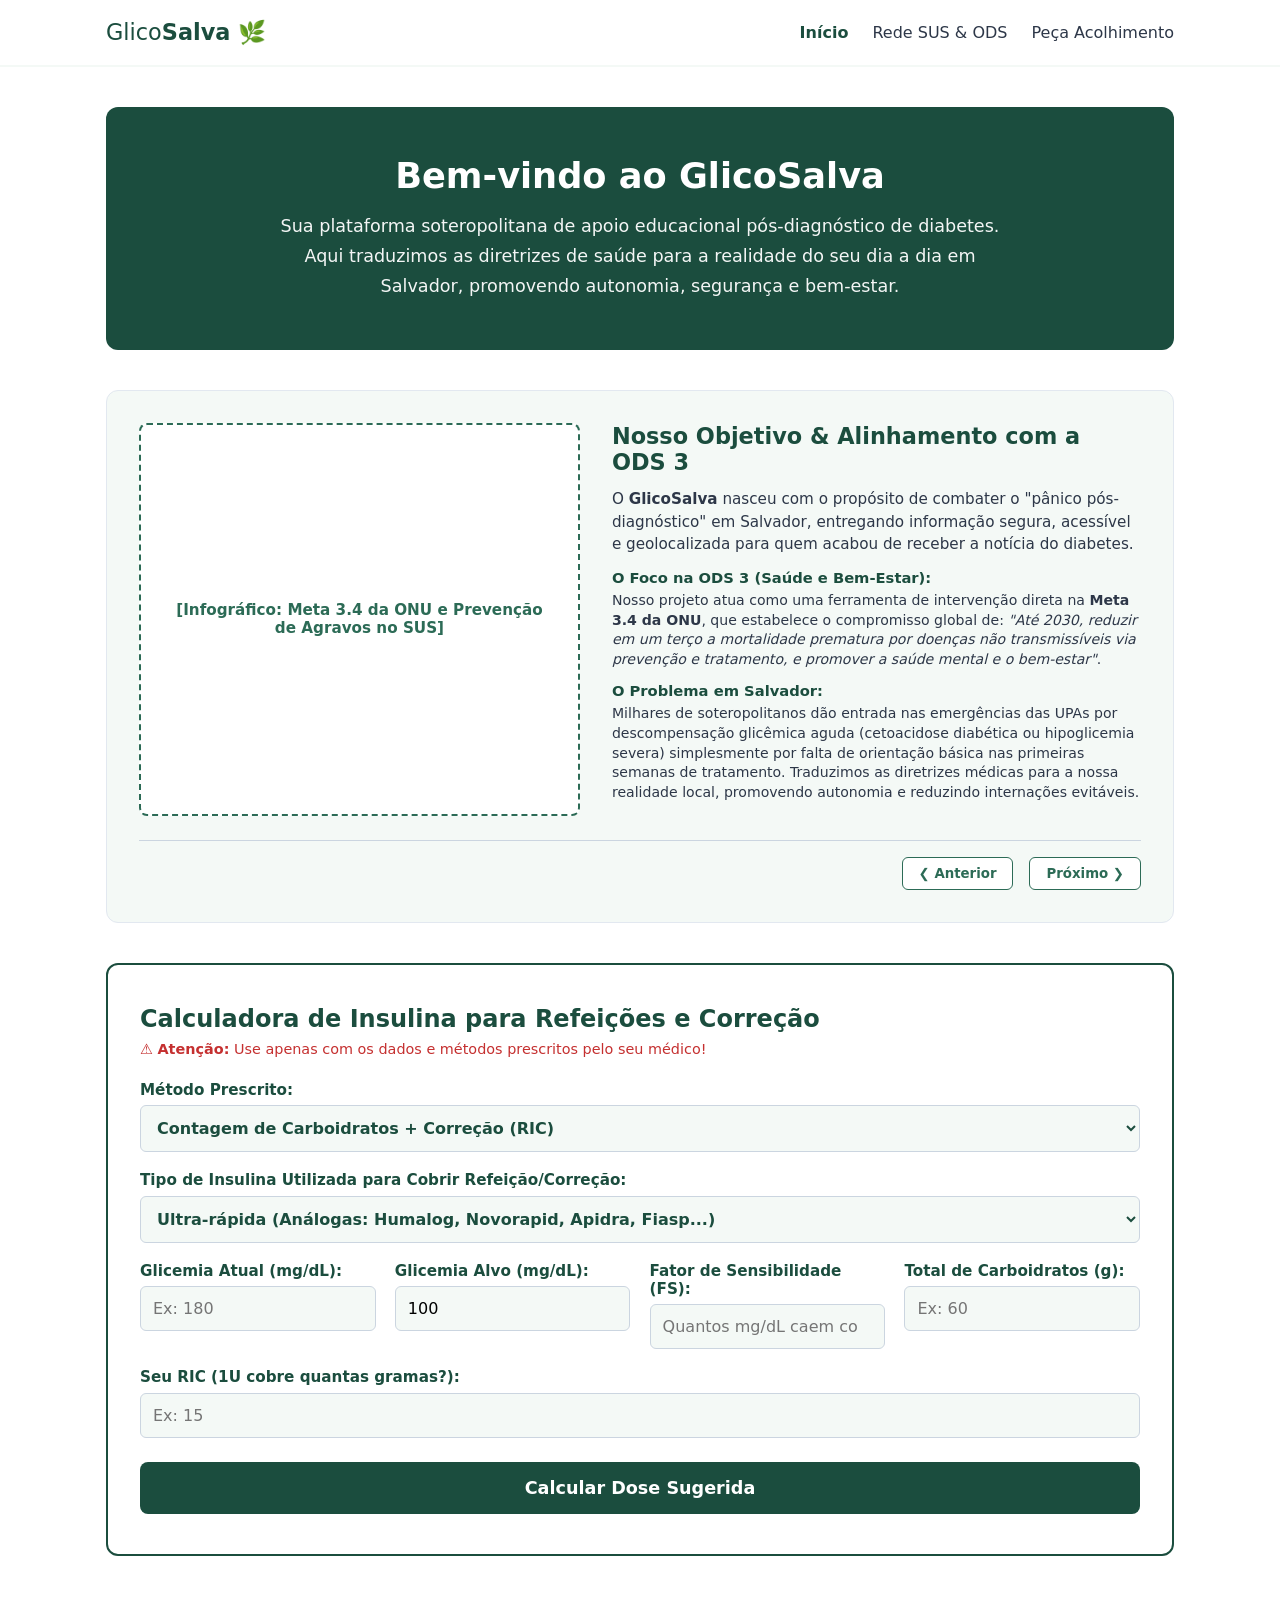
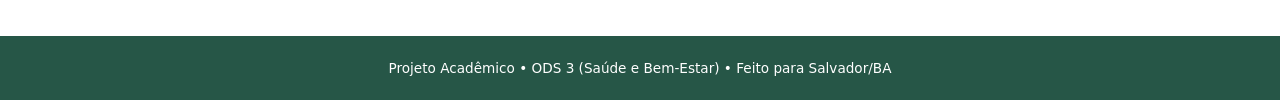
==== index.html @ fbf9284b "feat: reformula slides com fontes científicas, expande guia do SUS e corrige espaçamentos do CSS" ====
<!DOCTYPE html>
<html lang="pt-BR">
<head>
    <meta charset="UTF-8">
    <meta name="viewport" content="width=device-width, initial-scale=1.0">
    <title>GlicoSalva | Apoio ao Diabético em Salvador</title>
    <link rel="stylesheet" href="./css/style.css">
</head>
<body>
    <header>
        <nav class="navbar">
            <div class="logo">Glico<strong>Salva</strong> 🌿</div>
            <ul class="nav-links">
                <li><a href="index.html" class="active">Início</a></li>
                <li><a href="./pages/sobre.html">Rede SUS & ODS</a></li>
                <li><a href="./pages/contato.html">Peça Acolhimento</a></li>
            </ul>
        </nav>
    </header>

    <main>
        <!-- Introdução do Site -->
        <section class="intro-section">
            <h1>Bem-vindo ao GlicoSalva</h1>
            <p>Sua plataforma soteropolitana de apoio educacional pós-diagnóstico de diabetes. Aqui traduzimos as diretrizes de saúde para a realidade do seu dia a dia em Salvador, promovendo autonomia, segurança e bem-estar.</p>
        </section>

        <!-- Seção Carrossel de Informações com Textos Laterais -->
        <section class="info-carousel-container">
            <div class="carousel-wrapper">
                <!-- Controle de abas para simular o carrossel sem complicar o JS -->
                <div class="carousel-slides">
        <!-- Slide 1: Objetivo Geral & ODS 3 da ONU -->
                    <div class="slide active" id="slide-1">
                        <div class="slide-img-placeholder">[Infográfico: Meta 3.4 da ONU e Prevenção de Agravos no SUS]</div>
                        <div class="slide-text">
                            <h3>Nosso Objetivo & Alinhamento com a ODS 3</h3>
                            <p style="font-size: 0.95rem; line-height: 1.5; margin-bottom: 0.8rem;">
                                O <strong>GlicoSalva</strong> nasceu com o propósito de combater o "pânico pós-diagnóstico" em Salvador, entregando informação segura, acessível e geolocalizada para quem acabou de receber a notícia do diabetes.
                            </p>
                            
                            <h4 style="color: var(--verde-principal); font-size: 0.92rem; margin-bottom: 0.3rem;">O Foco na ODS 3 (Saúde e Bem-Estar):</h4>
                            <p style="font-size: 0.88rem; line-height: 1.4; margin-bottom: 0.8rem;">
                                Nosso projeto atua como uma ferramenta de intervenção direta na <strong>Meta 3.4 da ONU</strong>, que estabelece o compromisso global de: <em>"Até 2030, reduzir em um terço a mortalidade prematura por doenças não transmissíveis via prevenção e tratamento, e promover a saúde mental e o bem-estar"</em>.
                            </p>

                            <h4 style="color: var(--verde-principal); font-size: 0.92rem; margin-bottom: 0.3rem;">O Problema em Salvador:</h4>
                            <p style="font-size: 0.88rem; line-height: 1.4; margin-bottom: 0.8rem;">
                                Milhares de soteropolitanos dão entrada nas emergências das UPAs por descompensação glicêmica aguda (cetoacidose diabética ou hipoglicemia severa) simplesmente por falta de orientação básica nas primeiras semanas de tratamento. Traduzimos as diretrizes médicas para a nossa realidade local, promovendo autonomia e reduzindo internações evitáveis.
                            </p>
                        </div>
                    </div>
        <!-- Slide 2: Guia Utilitário de Alimentação -->
                    <div class="slide" id="slide-2">
                        <div class="slide-img-placeholder">[Infográfico: Divisão Prática do Prato e Leitura de Rótulos]</div>
                        <div class="slide-text">
                            <!-- AVISO MÉDICO NO TOPO -->
                            <div style="background: #fff5f5; border-left: 4px solid #c53030; padding: 0.75rem; border-radius: 6px; margin-bottom: 1rem;">
                                <p style="font-size: 0.85rem; color: #9b2c2c; margin: 0; line-height: 1.4;">
                                    🛑 <strong>Aviso Médico Obrigatório:</strong> Este guia tem caráter exclusivamente educativo. A conduta dietética deve ser prescrita e supervisionada de forma individualizada por um <strong>Nutricionista Clínico</strong> e um <strong>Endocrinologista</strong>.
                                </p>
                            </div>

                            <h3>Guia Prático de Alimentação Pós-Diagnóstico</h3>
                            <p style="font-size: 0.95rem; line-height: 1.5; margin-bottom: 0.8rem;">
                                O controle glicêmico exige atenção em duas frentes diárias: o corte de açúcares líquidos/industrializados e o equilíbrio das porções nas refeições tradicionais.
                            </p>
                            
                            <h4 style="color: var(--verde-principal); font-size: 0.95rem; margin-bottom: 0.4rem;">1. Industrializados e Açúcares Rápidos (Ação Imediata):</h4>
                            <ul style="margin-left: 1.2rem; font-size: 0.88rem; line-height: 1.5; margin-bottom: 0.8rem;">
                                <li><strong>Açúcar Líquido (Corte Prioritário):</strong> Refrigerantes tradicionais, sucos de caixinha, chás adoçados e caldo de cana possuem absorção quase instantânea, causando picos severos de hiperglicemia. Substitua por água, chás sem açúcar ou versões Zero/Diet adequadas.</li>
                                <li><strong>Atenção aos Rótulos:</strong> Ultraprocessados (biscoitos, pães de forma, molhos prontos) escondem açúcares sob nomes técnicos como <em>maltodextrina</em>, <em>xarope de milho/glicose</em>, <em>dextrose</em> e <em>açúcar invertido</em>.</li>
                            </ul>

                            <h4 style="color: var(--verde-principal); font-size: 0.95rem; margin-bottom: 0.4rem;">2. Culinária do Dia a Dia e Regional (Como Manejar):</h4>
                            <ul style="margin-left: 1.2rem; font-size: 0.88rem; line-height: 1.5; margin-bottom: 0.8rem;">
                                <li><strong>A Regra dos "Carboidratos Vestidos":</strong> Alimentos como cuscuz, tapioca, beiju, aipim e arroz branco têm alto índice glicêmico se consumidos puros. Nunca os consuma isoladamente ("despidos"); combine-os sempre com fibras e proteínas (ex: ovos, queijo branco, frango desfiado, saladas cruas).</li>
                                <li><strong>Estrutura do Prato Principal:</strong> Monte o almoço e jantar dividindo o prato em <strong>50% de vegetais não amiláceos</strong> (folhas, tomate, chuchu, abobrinha), <strong>25% de proteína</strong> (carnes magras, peixe, ovos) e <strong>25% de carboidrato complexo</strong>.</li>
                            </ul>

                            <p style="font-size: 0.82rem; line-height: 1.4; background: var(--branco); padding: 0.6rem; border-radius: 6px; border: 1px solid var(--cinza-borda);">
                                📚 <strong>Fontes Científicas de Referência:</strong> <em>Directrizes da Sociedade Brasileira de Diabetes (SBD)</em> para Manejo Nutricional e <em>Manual de Contagem de Carboidratos para Pessoas com Diabetes</em> (Ministério da Saúde).
                            </p>
                        </div>
                    </div>
                    </div>
<!-- Slide 3: Curiosidades Científicas e Fatos Essenciais -->
                    <div class="slide" id="slide-3">
                        <div class="slide-img-placeholder">[Infográfico: Locais de Rodízio de Insulina e Curvas de Ação]</div>
                        <div class="slide-text">
                            <!-- AVISO NO TOPO -->
                            <div style="background: #fff5f5; border-left: 4px solid #c53030; padding: 0.75rem; border-radius: 6px; margin-bottom: 1rem;">
                                <p style="font-size: 0.85rem; color: #9b2c2c; margin: 0; line-height: 1.4;">
                                    🛑 <strong>Aviso Educacional:</strong> Estas informações seguem diretrizes científicas oficiais para esclarecer dúvidas comuns. Consulte sempre sua equipe médica para orientações personalizadas sobre o seu tipo específico de diabetes.
                                </p>
                            </div>

                            <h3>Fatos Essenciais Que Todo Recém-Diagnosticado Precisa Saber</h3>
                            <p style="font-size: 0.95rem; line-height: 1.5; margin-bottom: 0.8rem;">
                                Conhecer a ciência por trás do tratamento evita erros no dia a dia e dá autonomia para lidar com imprevistos com segurança.
                            </p>
                            
                            <h4 style="color: var(--verde-principal); font-size: 0.92rem; margin-bottom: 0.3rem;">1. O Tempo da Insulina Faz Toda a Diferença:</h4>
                            <p style="font-size: 0.85rem; line-height: 1.4; margin-bottom: 0.6rem;">
                                Aplicar a insulina no tempo errado em relação ao prato de comida anula seu efeito principal:
                            </p>
                            <ul style="margin-left: 1.2rem; font-size: 0.85rem; line-height: 1.4; margin-bottom: 0.8rem;">
                                <li><strong>Insulinas Ultra-rápidas (Análogas):</strong> Começam a agir entre 5 e 15 minutos. Devem ser aplicadas imediatamente antes da primeira garfada para coincidir com o pico de digestão dos carboidratos.</li>
                                <li><strong>Insulinas Rápidas (Regular):</strong> Levam de 30 a 45 minutos para iniciar a ação. Se aplicadas na hora exata de comer, a glicose subirá primeiro e a insulina só fará efeito muito depois, podendo causar hipoglicemia horas mais tarde.</li>
                            </ul>

                            <h4 style="color: var(--verde-principal); font-size: 0.92rem; margin-bottom: 0.3rem;">2. Conservação da Insulina (O Calor de Salvador):</h4>
                            <ul style="margin-left: 1.2rem; font-size: 0.85rem; line-height: 1.4; margin-bottom: 0.8rem;">
                                <li><strong>Canetas/Frascos Fechados (Estoque):</strong> Devem ficar sempre na geladeira (entre 2°C e 8°C), preferencialmente nas prateleiras do meio ou inferior da porta para dentro. <em>Nunca guarde no congelador ou na porta da geladeira</em> (a variação de temperatura e o congelamento destroem a molécula).</li>
                                <li><strong>Em Uso Diário:</strong> O frasco ou caneta que você está usando pode ficar fora da geladeira, em temperatura ambiente (até 30°C), por até 28 a 30 dias, protegido da luz solar direta. Em dias muito quentes na capital baiana, o uso de bolsas térmicas simples ou manter na geladeira e retirar minutos antes é recomendado para evitar desconforto térmico na aplicação.</li>
                            </ul>

                            <h4 style="color: var(--verde-principal); font-size: 0.92rem; margin-bottom: 0.3rem;">3. Rodízio de Aplicação e a "Lipodistrofia":</h4>
                            <p style="font-size: 0.85rem; line-height: 1.4; margin-bottom: 0.8rem;">
                                Aplicar insulina sempre no mesmo pedaço da barriga ou coxa cria caroços de gordura debaixo da pele (lipodistrofia). Quando você aplica em cima desses caroços, a insulina fica presa e é absorvida de forma imprevisível. Revezar abdômen, coxas, braços e glúteos garante uma absorção estável.
                            </p>

                            <h4 style="color: var(--verde-principal); font-size: 0.92rem; margin-bottom: 0.3rem;">4. A Famosa "Lua de Mel" do Diabetes:</h4>
                            <p style="font-size: 0.85rem; line-height: 1.4; margin-bottom: 0.8rem;">
                                Semanas ou meses após o início do tratamento com insulina no Diabetes Tipo 1, o pâncreas pode "descansar" e voltar a produzir pequenas quantidades de insulina temporariamente. As doses necessárias caem drasticamente. <em>Isso não significa a cura da doença</em>; é uma fase de remissão temporária que exige acompanhamento médico estrito para evitar hipoglicemias graves pela sobra de medicação.
                            </p>

                            <p style="font-size: 0.82rem; line-height: 1.4; background: var(--branco); padding: 0.6rem; border-radius: 6px; border: 1px solid var(--cinza-borda);">
                                📚 <strong>Fontes Científicas de Referência:</strong> <em>Diretrizes da Sociedade Brasileira de Diabetes (SBD) - Posicionamento Oficial sobre Conservação e Aplicação de Insulina</em>; e <em>Cadernos de Atenção Básica nº 36 (Estratégias para o Cuidado da Pessoa com Doença Crônica: Diabetes Mellitus)</em> do Ministério da Saúde.
                            </p>
                        </div>
                    </div>
                </div>
                <div class="carousel-actions">
                    <button id="btn-prev" class="btn-carousel">❮ Anterior</button>
                    <button id="btn-next" class="btn-carousel">Próximo ❯</button>
                </div>
            </div>
        </section>

<!-- Calculadora de Bolus Adaptativa -->
        <section class="calculator-section">
            <h2>Calculadora de Insulina para Refeições e Correção</h2>
            <p class="warning-text">⚠️ <strong>Atenção:</strong> Use apenas com os dados e métodos prescritos pelo seu médico!</p>
            
            <div class="calc-grid">
                <!-- Seleção do Método -->
                <div class="input-group full-width">
                    <label for="metodo-calculo">Método Prescrito:</label>
                    <select id="metodo-calculo" style="padding: 0.75rem; border-radius: 6px; border: 1px solid var(--cinza-borda); background: var(--verde-claro); font-size: 1rem; width: 100%; font-weight: bold; color: var(--verde-principal);">
                        <option value="completo">Contagem de Carboidratos + Correção (RIC)</option>
                        <option value="correcao">Apenas Correção de Glicemia Alta</option>
                    </select>
                </div>

                <!-- NOVO CAMPO: Seleção do Tipo de Insulina -->
                <div class="input-group full-width">
                    <label for="tipo-insulina">Tipo de Insulina Utilizada para Cobrir Refeição/Correção:</label>
                    <select id="tipo-insulina" style="padding: 0.75rem; border-radius: 6px; border: 1px solid var(--cinza-borda); background: var(--verde-claro); font-size: 1rem; width: 100%; font-weight: bold; color: var(--verde-principal);">
                        <option value="ultra">Ultra-rápida (Análogas: Humalog, Novorapid, Apidra, Fiasp...)</option>
                        <option value="rapida">Rápida (Regular: Humulin R, Novolin R...)</option>
                    </select>
                </div>

                <div class="input-group">
                    <label for="glicemia-atual">Glicemia Atual (mg/dL):</label>
                    <input type="number" id="glicemia-atual" placeholder="Ex: 180">
                </div>
                <div class="input-group">
                    <label for="glicemia-alvo">Glicemia Alvo (mg/dL):</label>
                    <input type="number" id="glicemia-alvo" value="100">
                </div>
                <div class="input-group">
                    <label for="fator-sensibilidade">Fator de Sensibilidade (FS):</label>
                    <input type="number" id="fator-sensibilidade" placeholder="Quantos mg/dL caem com 1U">
                </div>
                
                <div class="input-group bloco-ric">
                    <label for="total-carbo">Total de Carboidratos (g):</label>
                    <input type="number" id="total-carbo" placeholder="Ex: 60">
                </div>
                <div class="input-group full-width bloco-ric">
                    <label for="relacao-ch">Seu RIC (1U cobre quantas gramas?):</label>
                    <input type="number" id="relacao-ch" placeholder="Ex: 15">
                </div>
            </div>

            <button id="btn-calcular" class="btn-primary">Calcular Dose Sugerida</button>

            <div id="resultado-calculo" class="result-box hidden">
                <h3>Resultado Sugerido:</h3>
                <div class="result-badges">
                    <span class="badge">Dose de Correção: <strong id="dose-correcao">0</strong> U</span>
                    <span class="badge bloco-ric">Dose do Carboidrato (RIC): <strong id="dose-carbo">0</strong> U</span>
                </div>
                <div class="total-badge">
                    Total a Aplicar: <strong id="dose-total">0</strong> Unidades de Insulina <span id="txt-insulina-badge"></span>
                </div>
                <!-- O alerta abaixo vai mudar dinamicamente via JS -->
                <p id="alerta-tempo-aplicacao" style="margin-top: 10px; font-weight: bold; color: #c53030; text-align: center; font-size: 0.9rem;"></p>
                <p class="disclaimer" style="margin-top: 5px;">*Arredonde a dose final conforme a orientação de aplicação da sua médica.</p>
            </div>
        </section>
    </main>

    <footer>
        <p>Projeto Acadêmico • ODS 3 (Saúde e Bem-Estar) • Feito para Salvador/BA</p>
    </footer>

    <script src="./scripts/main.js"></script>
</body>
</html>
---- css/style.css ----
:root {
    --verde-principal: #1b4d3e; /* Verde escuro institucional predominante */
    --verde-destaque: #2c6b56;  /* Verde médio para contraste e hover */
    --verde-claro: #f4f9f6;     /* Fundo suave para contraste com o texto escuro */
    --branco: #ffffff;
    --cinza-texto: #2d3748;
    --cinza-borda: #cbd5e0;
}

* {
    margin: 0; padding: 0; box-sizing: border-box;
    font-family: system-ui, -apple-system, sans-serif;
}

body {
    background-color: var(--branco); color: var(--cinza-texto);
    display: flex; flex-direction: column; min-height: 100vh;
}

/* Navbar */
header { background: var(--branco); border-bottom: 2px solid var(--verde-claro); }
.navbar { max-width: 1100px; margin: 0 auto; padding: 1.2rem 1rem; display: flex; justify-content: space-between; align-items: center; }
.logo { font-size: 1.4rem; color: var(--verde-principal); }
.nav-links { list-style: none; display: flex; gap: 1.5rem; }
.nav-links a { text-decoration: none; color: var(--cinza-texto); font-weight: 500; transition: color 0.2s; }
.nav-links a.active, .nav-links a:hover { color: var(--verde-principal); font-weight: 700; }

/* Main Container */
main { flex: 1; max-width: 1100px; width: 100%; margin: 0 auto; padding: 2.5rem 1rem; }

/* Introdução */
.intro-section { background: var(--verde-principal); color: var(--branco); padding: 3rem 2rem; border-radius: 12px; text-align: center; margin-bottom: 2.5rem; }
.intro-section h1, .intro-section h2 { font-size: 2.2rem; margin-bottom: 1rem; }
.intro-section p { max-width: 750px; margin: 0 auto; line-height: 1.7; font-size: 1.1rem; opacity: 0.95; }

/* Estrutura do Carrossel (Corrigida sem espaços em branco excessivos) */
.info-carousel-container { background: var(--verde-claro); padding: 2rem; border-radius: 12px; margin-bottom: 2.5rem; border: 1px solid #e2e8f0; }
.carousel-wrapper { position: relative; }
.carousel-slides { position: relative; width: 100%; }
.slide { display: none; grid-template-columns: 1fr 1.2fr; gap: 2rem; align-items: start; }
.slide.active { display: grid; }
.slide-img-placeholder { background: var(--branco); border: 2px dashed var(--verde-destaque); color: var(--verde-destaque); width: 100%; min-height: 240px; height: 100%; border-radius: 8px; display: flex; align-items: center; justify-content: center; font-weight: bold; text-align: center; padding: 1.5rem; font-size: 0.95rem; }
.slide-text h3 { color: var(--verde-principal); margin-bottom: 0.8rem; font-size: 1.4rem; }
.slide-text p { line-height: 1.6; color: var(--cinza-texto); }
.carousel-actions { display: flex; justify-content: flex-end; gap: 1rem; margin-top: 1.5rem; border-top: 1px solid var(--cinza-borda); padding-top: 1rem; }
.btn-carousel { background: var(--branco); border: 1px solid var(--verde-destaque); color: var(--verde-destaque); padding: 0.5rem 1rem; border-radius: 6px; cursor: pointer; font-weight: 600; transition: all 0.2s; }
.btn-carousel:hover { background: var(--verde-destaque); color: var(--branco); }

/* Calculadora Reestilizada */
.calculator-section { background: var(--branco); border: 2px solid var(--verde-principal); padding: 2.5rem 2rem; border-radius: 12px; margin-bottom: 2.5rem; }
.calculator-section h2 { color: var(--verde-principal); margin-bottom: 0.5rem; }
.warning-text { color: #c53030; font-size: 0.9rem; margin-bottom: 1.5rem; }
.calc-grid { display: grid; grid-template-columns: repeat(auto-fit, minmax(220px, 1fr)); gap: 1.2rem; margin-bottom: 1.5rem; }
.input-group { display: flex; flex-direction: column; gap: 0.4rem; }
.input-group.full-width { grid-column: 1 / -1; }
.input-group label { font-size: 0.95rem; font-weight: 600; color: var(--verde-principal); }
.input-group input, .input-group textarea { padding: 0.75rem; border: 1px solid var(--cinza-borda); border-radius: 6px; font-size: 1rem; background: var(--verde-claro); }
.input-group input:focus { border-color: var(--verde-principal); outline: none; background: var(--branco); }

/* Botão Primário */
.btn-primary { background: var(--verde-principal); color: var(--branco); border: none; padding: 1rem 2rem; font-size: 1.1rem; font-weight: bold; border-radius: 8px; cursor: pointer; width: 100%; transition: background 0.2s; }
.btn-primary:hover { background: var(--verde-destaque); }

/* Caixa de Resultados */
.result-box { margin-top: 1.5rem; background: var(--verde-claro); border-left: 6px solid var(--verde-principal); padding: 1.5rem; border-radius: 8px; }
.result-box h3 { color: var(--verde-principal); margin-bottom: 1rem; }
.result-badges { display: flex; gap: 1rem; flex-wrap: wrap; margin-bottom: 1rem; }
.badge { background: var(--branco); border: 1px solid var(--cinza-borda); padding: 0.6rem 1rem; border-radius: 6px; font-size: 0.95rem; }
.total-badge { background: var(--verde-principal); color: var(--branco); padding: 1rem; border-radius: 6px; font-size: 1.2rem; text-align: center; margin-bottom: 0.5rem; }
.disclaimer { font-size: 0.8rem; color: #718096; text-align: center; }

/* Cards Grid Alternativo para as outras páginas */
.cards-grid { display: grid; grid-template-columns: repeat(auto-fit, minmax(280px, 1fr)); gap: 1.5rem; margin-top: 2rem; }
.card { background: var(--verde-claro); padding: 1.5rem; border-radius: 8px; border-top: 4px solid var(--verde-principal); }
.card h3 { color: var(--verde-principal); margin-bottom: 0.5rem; }

.hidden { display: none; }
.custom-form { margin-top: 1rem; }

footer { background: var(--verde-principal); color: var(--branco); text-align: center; padding: 1.5rem; font-size: 0.85rem; margin-top: auto; opacity: 0.95; }

/* Responsividade Mobile */
@media(max-width: 768px) {
    .navbar { flex-direction: column; gap: 1rem; }
    .slide { grid-template-columns: 1fr; gap: 1rem; }
    .slide-img-placeholder { height: 120px; }
    .intro-section h1 { font-size: 1.8rem; }
}
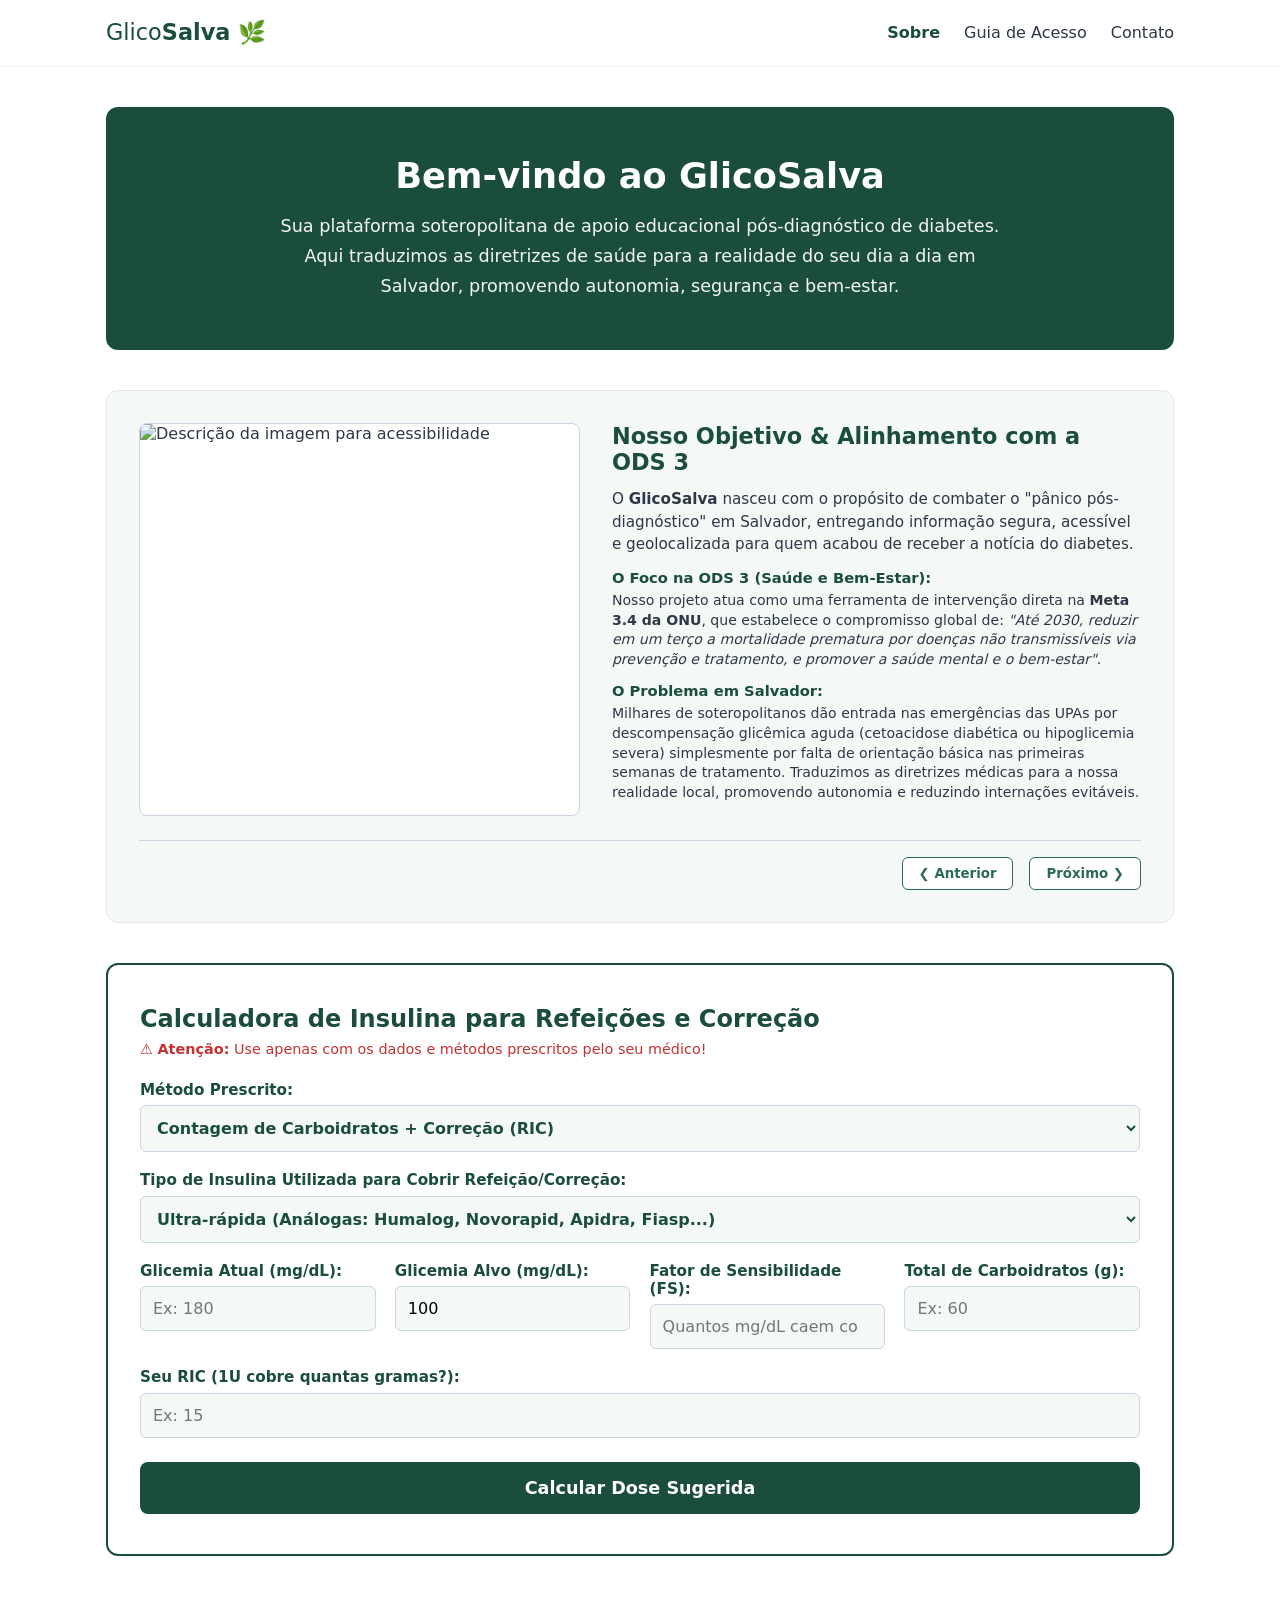
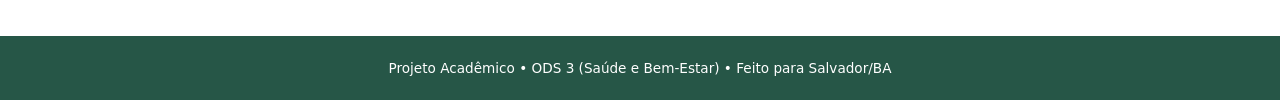
==== commit 8fdded15: "fix: ajusta layout de imagens responsivas e formatação do formulário de contato" ====
--- a/index.html
+++ b/index.html
@@ -11,9 +11,9 @@
         <nav class="navbar">
             <div class="logo">Glico<strong>Salva</strong> 🌿</div>
             <ul class="nav-links">
-                <li><a href="index.html" class="active">Início</a></li>
-                <li><a href="./pages/sobre.html">Rede SUS & ODS</a></li>
-                <li><a href="./pages/contato.html">Peça Acolhimento</a></li>
+                <li><a href="index.html" class="active">Sobre</a></li>
+                <li><a href="./pages/sobre.html">Guia de Acesso</a></li>
+                <li><a href="./pages/contato.html">Contato</a></li>
             </ul>
         </nav>
     </header>
@@ -32,7 +32,9 @@
                 <div class="carousel-slides">
         <!-- Slide 1: Objetivo Geral & ODS 3 da ONU -->
                     <div class="slide active" id="slide-1">
-                        <div class="slide-img-placeholder">[Infográfico: Meta 3.4 da ONU e Prevenção de Agravos no SUS]</div>
+                        <div class="slide-media">
+                            <img src="./img/ods3.png" alt="Descrição da imagem para acessibilidade">
+                        </div>
                         <div class="slide-text">
                             <h3>Nosso Objetivo & Alinhamento com a ODS 3</h3>
                             <p style="font-size: 0.95rem; line-height: 1.5; margin-bottom: 0.8rem;">
@@ -52,7 +54,9 @@
                     </div>
         <!-- Slide 2: Guia Utilitário de Alimentação -->
                     <div class="slide" id="slide-2">
-                        <div class="slide-img-placeholder">[Infográfico: Divisão Prática do Prato e Leitura de Rótulos]</div>
+                        <div class="slide-media">
+                            <img src="./img/alimentacao.jpg" alt="Descrição da imagem para acessibilidade">
+                        </div>
                         <div class="slide-text">
                             <!-- AVISO MÉDICO NO TOPO -->
                             <div style="background: #fff5f5; border-left: 4px solid #c53030; padding: 0.75rem; border-radius: 6px; margin-bottom: 1rem;">
@@ -84,9 +88,11 @@
                         </div>
                     </div>
                     </div>
-<!-- Slide 3: Curiosidades Científicas e Fatos Essenciais -->
+        <!-- Slide 3: Curiosidades Científicas e Fatos Essenciais -->
                     <div class="slide" id="slide-3">
-                        <div class="slide-img-placeholder">[Infográfico: Locais de Rodízio de Insulina e Curvas de Ação]</div>
+                        <div class="slide-media">
+                            <img src="./img/insulina.png" alt="Descrição da imagem para acessibilidade">
+                        </div>
                         <div class="slide-text">
                             <!-- AVISO NO TOPO -->
                             <div style="background: #fff5f5; border-left: 4px solid #c53030; padding: 0.75rem; border-radius: 6px; margin-bottom: 1rem;">
--- a/css/style.css
+++ b/css/style.css
@@ -39,7 +39,28 @@
 .carousel-slides { position: relative; width: 100%; }
 .slide { display: none; grid-template-columns: 1fr 1.2fr; gap: 2rem; align-items: start; }
 .slide.active { display: grid; }
-.slide-img-placeholder { background: var(--branco); border: 2px dashed var(--verde-destaque); color: var(--verde-destaque); width: 100%; min-height: 240px; height: 100%; border-radius: 8px; display: flex; align-items: center; justify-content: center; font-weight: bold; text-align: center; padding: 1.5rem; font-size: 0.95rem; }
+/* Container da Imagem no Slide */
+.slide-media {
+    width: 100%;
+    height: 100%;
+    min-height: 280px;
+    max-height: 420px; /* Evita que a imagem cresça infinitamente se o texto for longo */
+    border-radius: 8px;
+    overflow: hidden; /* Corta as pontas da imagem para respeitar as bordas arredondadas */
+    display: flex;
+    align-items: center;
+    justify-content: center;
+    background: var(--branco);
+    border: 1px solid var(--cinza-borda);
+}
+
+/* Comportamento da Tag <img> real dentro do container */
+.slide-media img {
+    width: 100%;
+    height: 100%;
+    object-fit: contain;
+    object-position: center; /* Centraliza o foco da imagem */
+}
 .slide-text h3 { color: var(--verde-principal); margin-bottom: 0.8rem; font-size: 1.4rem; }
 .slide-text p { line-height: 1.6; color: var(--cinza-texto); }
 .carousel-actions { display: flex; justify-content: flex-end; gap: 1rem; margin-top: 1.5rem; border-top: 1px solid var(--cinza-borda); padding-top: 1rem; }
@@ -79,10 +100,111 @@
 
 footer { background: var(--verde-principal); color: var(--branco); text-align: center; padding: 1.5rem; font-size: 0.85rem; margin-top: auto; opacity: 0.95; }
 
+/* ==========================================
+   ESTILIZAÇÃO DA PÁGINA DE CONTATO (COMPLETO)
+========================================== */
+
+/* 1. Cartão externo principal */
+.contact-section {
+    max-width: 720px;
+    margin: 3rem auto;
+    padding: 2.5rem;
+    background: var(--branco);
+    border-radius: 12px;
+    box-shadow: 0 4px 20px rgba(0, 0, 0, 0.06);
+    border: 1px solid var(--cinza-borda);
+}
+
+/* 2. Título principal "Fale Conosco" */
+.contact-section h2 {
+    color: var(--verde-principal);
+    font-size: 1.8rem;
+    font-weight: 700;
+    margin-bottom: 0.8rem;
+}
+
+/* 3. Parágrafo introdutório com divisória suave */
+.contact-section > p {
+    color: var(--cinza-texto);
+    font-size: 1.05rem;
+    line-height: 1.65;
+    margin-bottom: 2rem;
+    padding-bottom: 1.5rem;
+    border-bottom: 1px dashed var(--cinza-borda);
+}
+
+/* 4. Estrutura geral do formulário */
+.contact-form {
+    display: flex;
+    flex-direction: column;
+    gap: 1.3rem;
+}
+
+/* 5. Empilhamento de cada par (Rótulo em cima, Campo embaixo) */
+.form-group {
+    display: flex;
+    flex-direction: column;
+    gap: 0.5rem;
+}
+
+/* 6. Textos dos rótulos (Nome, E-mail, etc.) */
+.form-group label {
+    font-weight: 600;
+    color: var(--verde-principal);
+    font-size: 0.95rem;
+}
+
+/* 7. Caixas de digitação 100% largas e modernas */
+.form-group input,
+.form-group select,
+.form-group textarea {
+    width: 100%;
+    padding: 0.85rem 1rem;
+    border: 1px solid var(--cinza-borda);
+    border-radius: 6px;
+    font-size: 0.95rem;
+    font-family: inherit;
+    color: var(--cinza-texto);
+    background-color: var(--branco);
+    transition: all 0.2s ease;
+}
+
+/* 8. Brilho verde suave ao clicar dentro da caixa para digitar */
+.form-group input:focus,
+.form-group select:focus,
+.form-group textarea:focus {
+    outline: none;
+    border-color: var(--verde-destaque);
+    box-shadow: 0 0 0 3px rgba(46, 125, 50, 0.15);
+}
+
+/* 9. Botão Enviar proporcional (não estica na tela toda) */
+.contact-form .btn-primary {
+    align-self: flex-start;
+    padding: 0.85rem 2.2rem;
+    font-size: 1rem;
+    font-weight: 600;
+    margin-top: 0.5rem;
+    cursor: pointer;
+    border: none;
+}
+
 /* Responsividade Mobile */
 @media(max-width: 768px) {
     .navbar { flex-direction: column; gap: 1rem; }
     .slide { grid-template-columns: 1fr; gap: 1rem; }
     .slide-img-placeholder { height: 120px; }
     .intro-section h1 { font-size: 1.8rem; }
-}+    /* Empilha o slide em 1 coluna (imagem em cima, texto embaixo) */
+    .slide {
+        grid-template-columns: 1fr;
+        gap: 1.2rem;
+    }
+
+    /* Trava a altura da imagem no celular para não empurrar o texto para longe */
+    .slide-media {
+        min-height: 180px;
+        max-height: 220px; /* Altura ideal de banner para celular */
+        width: 100%;
+    }
+}
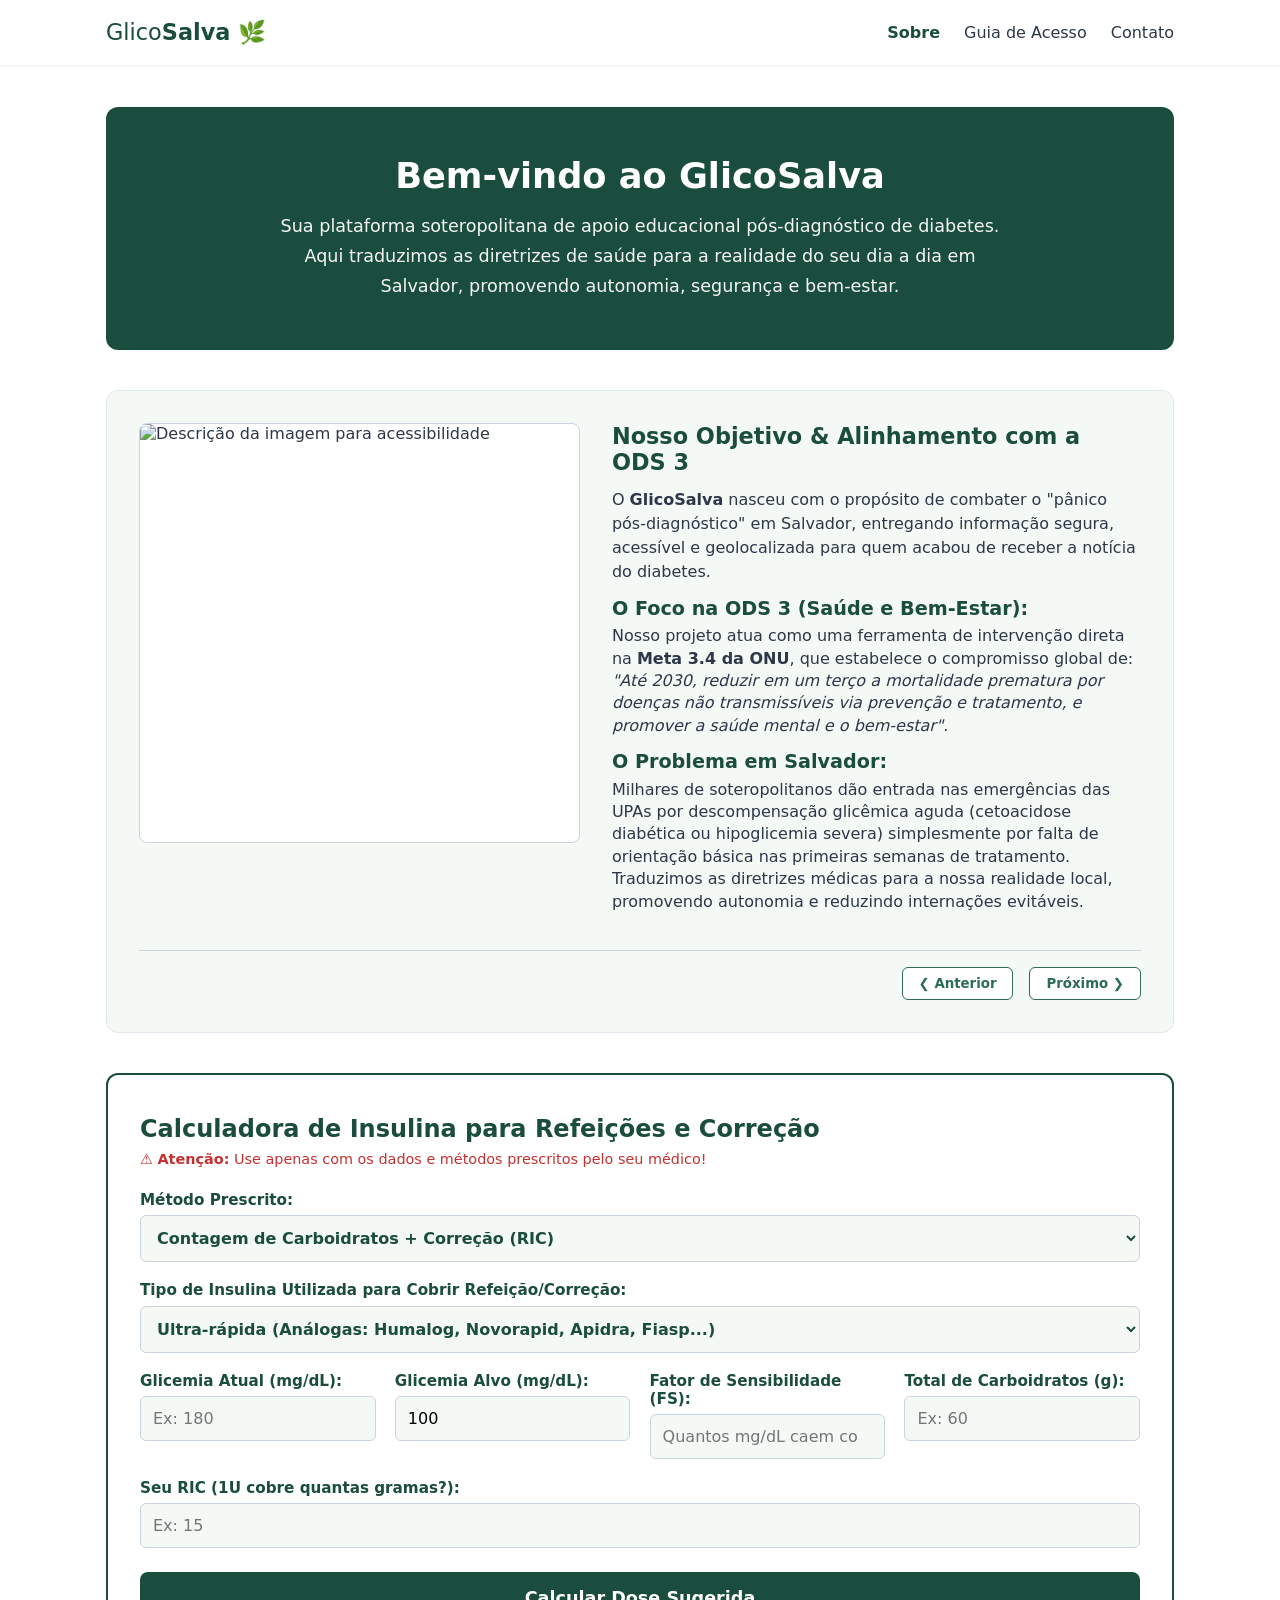
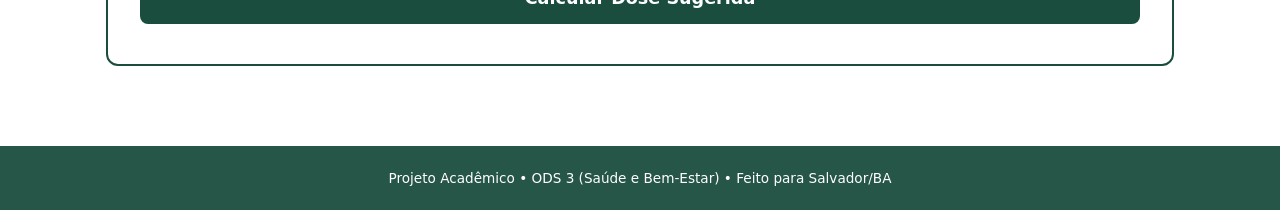
==== commit c596487e: "refactor: remove estilos inline das tags h4 e centraliza formatação no css" ====
--- a/index.html
+++ b/index.html
@@ -30,29 +30,30 @@
             <div class="carousel-wrapper">
                 <!-- Controle de abas para simular o carrossel sem complicar o JS -->
                 <div class="carousel-slides">
-        <!-- Slide 1: Objetivo Geral & ODS 3 da ONU -->
+                    <!-- Slide 1: Objetivo Geral & ODS 3 da ONU -->
                     <div class="slide active" id="slide-1">
                         <div class="slide-media">
                             <img src="./img/ods3.png" alt="Descrição da imagem para acessibilidade">
                         </div>
                         <div class="slide-text">
                             <h3>Nosso Objetivo & Alinhamento com a ODS 3</h3>
-                            <p style="font-size: 0.95rem; line-height: 1.5; margin-bottom: 0.8rem;">
+                            <p style="font-size: 1.0rem; line-height: 1.5; margin-bottom: 0.8rem;">
                                 O <strong>GlicoSalva</strong> nasceu com o propósito de combater o "pânico pós-diagnóstico" em Salvador, entregando informação segura, acessível e geolocalizada para quem acabou de receber a notícia do diabetes.
                             </p>
                             
-                            <h4 style="color: var(--verde-principal); font-size: 0.92rem; margin-bottom: 0.3rem;">O Foco na ODS 3 (Saúde e Bem-Estar):</h4>
-                            <p style="font-size: 0.88rem; line-height: 1.4; margin-bottom: 0.8rem;">
+                            <h4>O Foco na ODS 3 (Saúde e Bem-Estar):</h4>
+                            <p style="font-size: 1.0rem; line-height: 1.4; margin-bottom: 0.8rem;">
                                 Nosso projeto atua como uma ferramenta de intervenção direta na <strong>Meta 3.4 da ONU</strong>, que estabelece o compromisso global de: <em>"Até 2030, reduzir em um terço a mortalidade prematura por doenças não transmissíveis via prevenção e tratamento, e promover a saúde mental e o bem-estar"</em>.
                             </p>
 
-                            <h4 style="color: var(--verde-principal); font-size: 0.92rem; margin-bottom: 0.3rem;">O Problema em Salvador:</h4>
-                            <p style="font-size: 0.88rem; line-height: 1.4; margin-bottom: 0.8rem;">
+                            <h4>O Problema em Salvador:</h4>
+                            <p style="font-size: 1.0rem; line-height: 1.4; margin-bottom: 0.8rem;">
                                 Milhares de soteropolitanos dão entrada nas emergências das UPAs por descompensação glicêmica aguda (cetoacidose diabética ou hipoglicemia severa) simplesmente por falta de orientação básica nas primeiras semanas de tratamento. Traduzimos as diretrizes médicas para a nossa realidade local, promovendo autonomia e reduzindo internações evitáveis.
                             </p>
                         </div>
                     </div>
-        <!-- Slide 2: Guia Utilitário de Alimentação -->
+
+                    <!-- Slide 2: Guia Utilitário de Alimentação -->
                     <div class="slide" id="slide-2">
                         <div class="slide-media">
                             <img src="./img/alimentacao.jpg" alt="Descrição da imagem para acessibilidade">
@@ -60,35 +61,35 @@
                         <div class="slide-text">
                             <!-- AVISO MÉDICO NO TOPO -->
                             <div style="background: #fff5f5; border-left: 4px solid #c53030; padding: 0.75rem; border-radius: 6px; margin-bottom: 1rem;">
-                                <p style="font-size: 0.85rem; color: #9b2c2c; margin: 0; line-height: 1.4;">
+                                <p style="font-size: 1.0rem; color: #9b2c2c; margin: 0; line-height: 1.4;">
                                     🛑 <strong>Aviso Médico Obrigatório:</strong> Este guia tem caráter exclusivamente educativo. A conduta dietética deve ser prescrita e supervisionada de forma individualizada por um <strong>Nutricionista Clínico</strong> e um <strong>Endocrinologista</strong>.
                                 </p>
                             </div>
 
                             <h3>Guia Prático de Alimentação Pós-Diagnóstico</h3>
-                            <p style="font-size: 0.95rem; line-height: 1.5; margin-bottom: 0.8rem;">
+                            <p style="font-size: 1.0rem; line-height: 1.5; margin-bottom: 0.8rem;">
                                 O controle glicêmico exige atenção em duas frentes diárias: o corte de açúcares líquidos/industrializados e o equilíbrio das porções nas refeições tradicionais.
                             </p>
                             
-                            <h4 style="color: var(--verde-principal); font-size: 0.95rem; margin-bottom: 0.4rem;">1. Industrializados e Açúcares Rápidos (Ação Imediata):</h4>
-                            <ul style="margin-left: 1.2rem; font-size: 0.88rem; line-height: 1.5; margin-bottom: 0.8rem;">
+                            <h4>1. Industrializados e Açúcares Rápidos (Ação Imediata):</h4>
+                            <ul style="margin-left: 1.0rem; font-size: 1.0rem; line-height: 1.5; margin-bottom: 0.8rem;">
                                 <li><strong>Açúcar Líquido (Corte Prioritário):</strong> Refrigerantes tradicionais, sucos de caixinha, chás adoçados e caldo de cana possuem absorção quase instantânea, causando picos severos de hiperglicemia. Substitua por água, chás sem açúcar ou versões Zero/Diet adequadas.</li>
                                 <li><strong>Atenção aos Rótulos:</strong> Ultraprocessados (biscoitos, pães de forma, molhos prontos) escondem açúcares sob nomes técnicos como <em>maltodextrina</em>, <em>xarope de milho/glicose</em>, <em>dextrose</em> e <em>açúcar invertido</em>.</li>
                             </ul>
 
-                            <h4 style="color: var(--verde-principal); font-size: 0.95rem; margin-bottom: 0.4rem;">2. Culinária do Dia a Dia e Regional (Como Manejar):</h4>
-                            <ul style="margin-left: 1.2rem; font-size: 0.88rem; line-height: 1.5; margin-bottom: 0.8rem;">
+                            <h4>2. Culinária do Dia a Dia e Regional (Como Manejar):</h4>
+                            <ul style="margin-left: 1.2rem; font-size: 1.0rem; line-height: 1.5; margin-bottom: 0.8rem;">
                                 <li><strong>A Regra dos "Carboidratos Vestidos":</strong> Alimentos como cuscuz, tapioca, beiju, aipim e arroz branco têm alto índice glicêmico se consumidos puros. Nunca os consuma isoladamente ("despidos"); combine-os sempre com fibras e proteínas (ex: ovos, queijo branco, frango desfiado, saladas cruas).</li>
                                 <li><strong>Estrutura do Prato Principal:</strong> Monte o almoço e jantar dividindo o prato em <strong>50% de vegetais não amiláceos</strong> (folhas, tomate, chuchu, abobrinha), <strong>25% de proteína</strong> (carnes magras, peixe, ovos) e <strong>25% de carboidrato complexo</strong>.</li>
                             </ul>
 
-                            <p style="font-size: 0.82rem; line-height: 1.4; background: var(--branco); padding: 0.6rem; border-radius: 6px; border: 1px solid var(--cinza-borda);">
+                            <p style="font-size: 1.0rem; line-height: 1.4; background: var(--branco); padding: 0.6rem; border-radius: 6px; border: 1px solid var(--cinza-borda);">
                                 📚 <strong>Fontes Científicas de Referência:</strong> <em>Directrizes da Sociedade Brasileira de Diabetes (SBD)</em> para Manejo Nutricional e <em>Manual de Contagem de Carboidratos para Pessoas com Diabetes</em> (Ministério da Saúde).
                             </p>
                         </div>
                     </div>
-                    </div>
-        <!-- Slide 3: Curiosidades Científicas e Fatos Essenciais -->
+
+                    <!-- Slide 3: Curiosidades Científicas e Fatos Essenciais -->
                     <div class="slide" id="slide-3">
                         <div class="slide-media">
                             <img src="./img/insulina.png" alt="Descrição da imagem para acessibilidade">
@@ -96,42 +97,42 @@
                         <div class="slide-text">
                             <!-- AVISO NO TOPO -->
                             <div style="background: #fff5f5; border-left: 4px solid #c53030; padding: 0.75rem; border-radius: 6px; margin-bottom: 1rem;">
-                                <p style="font-size: 0.85rem; color: #9b2c2c; margin: 0; line-height: 1.4;">
+                                <p style="font-size: 1.0rem; color: #9b2c2c; margin: 0; line-height: 1.4;">
                                     🛑 <strong>Aviso Educacional:</strong> Estas informações seguem diretrizes científicas oficiais para esclarecer dúvidas comuns. Consulte sempre sua equipe médica para orientações personalizadas sobre o seu tipo específico de diabetes.
                                 </p>
                             </div>
 
                             <h3>Fatos Essenciais Que Todo Recém-Diagnosticado Precisa Saber</h3>
-                            <p style="font-size: 0.95rem; line-height: 1.5; margin-bottom: 0.8rem;">
+                            <p style="font-size: 1.0rem; line-height: 1.5; margin-bottom: 0.8rem;">
                                 Conhecer a ciência por trás do tratamento evita erros no dia a dia e dá autonomia para lidar com imprevistos com segurança.
                             </p>
                             
-                            <h4 style="color: var(--verde-principal); font-size: 0.92rem; margin-bottom: 0.3rem;">1. O Tempo da Insulina Faz Toda a Diferença:</h4>
-                            <p style="font-size: 0.85rem; line-height: 1.4; margin-bottom: 0.6rem;">
+                            <h4>1. O Tempo da Insulina Faz Toda a Diferença:</h4>
+                            <p style="font-size: 1.0rem; line-height: 1.4; margin-bottom: 0.6rem;">
                                 Aplicar a insulina no tempo errado em relação ao prato de comida anula seu efeito principal:
                             </p>
-                            <ul style="margin-left: 1.2rem; font-size: 0.85rem; line-height: 1.4; margin-bottom: 0.8rem;">
+                            <ul style="margin-left: 1.2rem; font-size: 1.0rem; line-height: 1.4; margin-bottom: 0.8rem;">
                                 <li><strong>Insulinas Ultra-rápidas (Análogas):</strong> Começam a agir entre 5 e 15 minutos. Devem ser aplicadas imediatamente antes da primeira garfada para coincidir com o pico de digestão dos carboidratos.</li>
                                 <li><strong>Insulinas Rápidas (Regular):</strong> Levam de 30 a 45 minutos para iniciar a ação. Se aplicadas na hora exata de comer, a glicose subirá primeiro e a insulina só fará efeito muito depois, podendo causar hipoglicemia horas mais tarde.</li>
                             </ul>
 
-                            <h4 style="color: var(--verde-principal); font-size: 0.92rem; margin-bottom: 0.3rem;">2. Conservação da Insulina (O Calor de Salvador):</h4>
-                            <ul style="margin-left: 1.2rem; font-size: 0.85rem; line-height: 1.4; margin-bottom: 0.8rem;">
+                            <h4>2. Conservação da Insulina (O Calor de Salvador):</h4>
+                            <ul style="margin-left: 1.2rem; font-size: 1.0rem; line-height: 1.4; margin-bottom: 0.8rem;">
                                 <li><strong>Canetas/Frascos Fechados (Estoque):</strong> Devem ficar sempre na geladeira (entre 2°C e 8°C), preferencialmente nas prateleiras do meio ou inferior da porta para dentro. <em>Nunca guarde no congelador ou na porta da geladeira</em> (a variação de temperatura e o congelamento destroem a molécula).</li>
                                 <li><strong>Em Uso Diário:</strong> O frasco ou caneta que você está usando pode ficar fora da geladeira, em temperatura ambiente (até 30°C), por até 28 a 30 dias, protegido da luz solar direta. Em dias muito quentes na capital baiana, o uso de bolsas térmicas simples ou manter na geladeira e retirar minutos antes é recomendado para evitar desconforto térmico na aplicação.</li>
                             </ul>
 
-                            <h4 style="color: var(--verde-principal); font-size: 0.92rem; margin-bottom: 0.3rem;">3. Rodízio de Aplicação e a "Lipodistrofia":</h4>
-                            <p style="font-size: 0.85rem; line-height: 1.4; margin-bottom: 0.8rem;">
+                            <h4>3. Rodízio de Aplicação e a "Lipodistrofia":</h4>
+                            <p style="font-size: 1.0rem; line-height: 1.4; margin-bottom: 0.8rem;">
                                 Aplicar insulina sempre no mesmo pedaço da barriga ou coxa cria caroços de gordura debaixo da pele (lipodistrofia). Quando você aplica em cima desses caroços, a insulina fica presa e é absorvida de forma imprevisível. Revezar abdômen, coxas, braços e glúteos garante uma absorção estável.
                             </p>
 
-                            <h4 style="color: var(--verde-principal); font-size: 0.92rem; margin-bottom: 0.3rem;">4. A Famosa "Lua de Mel" do Diabetes:</h4>
-                            <p style="font-size: 0.85rem; line-height: 1.4; margin-bottom: 0.8rem;">
+                            <h4>4. A Famosa "Lua de Mel" do Diabetes:</h4>
+                            <p style="font-size: 1.0rem; line-height: 1.4; margin-bottom: 0.8rem;">
                                 Semanas ou meses após o início do tratamento com insulina no Diabetes Tipo 1, o pâncreas pode "descansar" e voltar a produzir pequenas quantidades de insulina temporariamente. As doses necessárias caem drasticamente. <em>Isso não significa a cura da doença</em>; é uma fase de remissão temporária que exige acompanhamento médico estrito para evitar hipoglicemias graves pela sobra de medicação.
                             </p>
 
-                            <p style="font-size: 0.82rem; line-height: 1.4; background: var(--branco); padding: 0.6rem; border-radius: 6px; border: 1px solid var(--cinza-borda);">
+                            <p style="font-size: 1.0rem; line-height: 1.4; background: var(--branco); padding: 0.6rem; border-radius: 6px; border: 1px solid var(--cinza-borda);">
                                 📚 <strong>Fontes Científicas de Referência:</strong> <em>Diretrizes da Sociedade Brasileira de Diabetes (SBD) - Posicionamento Oficial sobre Conservação e Aplicação de Insulina</em>; e <em>Cadernos de Atenção Básica nº 36 (Estratégias para o Cuidado da Pessoa com Doença Crônica: Diabetes Mellitus)</em> do Ministério da Saúde.
                             </p>
                         </div>
@@ -144,7 +145,7 @@
             </div>
         </section>
 
-<!-- Calculadora de Bolus Adaptativa -->
+        <!-- Calculadora de Bolus Adaptativa -->
         <section class="calculator-section">
             <h2>Calculadora de Insulina para Refeições e Correção</h2>
             <p class="warning-text">⚠️ <strong>Atenção:</strong> Use apenas com os dados e métodos prescritos pelo seu médico!</p>
--- a/css/style.css
+++ b/css/style.css
@@ -62,6 +62,13 @@
     object-position: center; /* Centraliza o foco da imagem */
 }
 .slide-text h3 { color: var(--verde-principal); margin-bottom: 0.8rem; font-size: 1.4rem; }
+.slide-text h4 {
+    color: var(--verde-principal);
+    font-size: 1.2rem;
+    font-weight: 700;
+    margin-top: 0.8rem;
+    margin-bottom: 0.35rem;
+}
 .slide-text p { line-height: 1.6; color: var(--cinza-texto); }
 .carousel-actions { display: flex; justify-content: flex-end; gap: 1rem; margin-top: 1.5rem; border-top: 1px solid var(--cinza-borda); padding-top: 1rem; }
 .btn-carousel { background: var(--branco); border: 1px solid var(--verde-destaque); color: var(--verde-destaque); padding: 0.5rem 1rem; border-radius: 6px; cursor: pointer; font-weight: 600; transition: all 0.2s; }
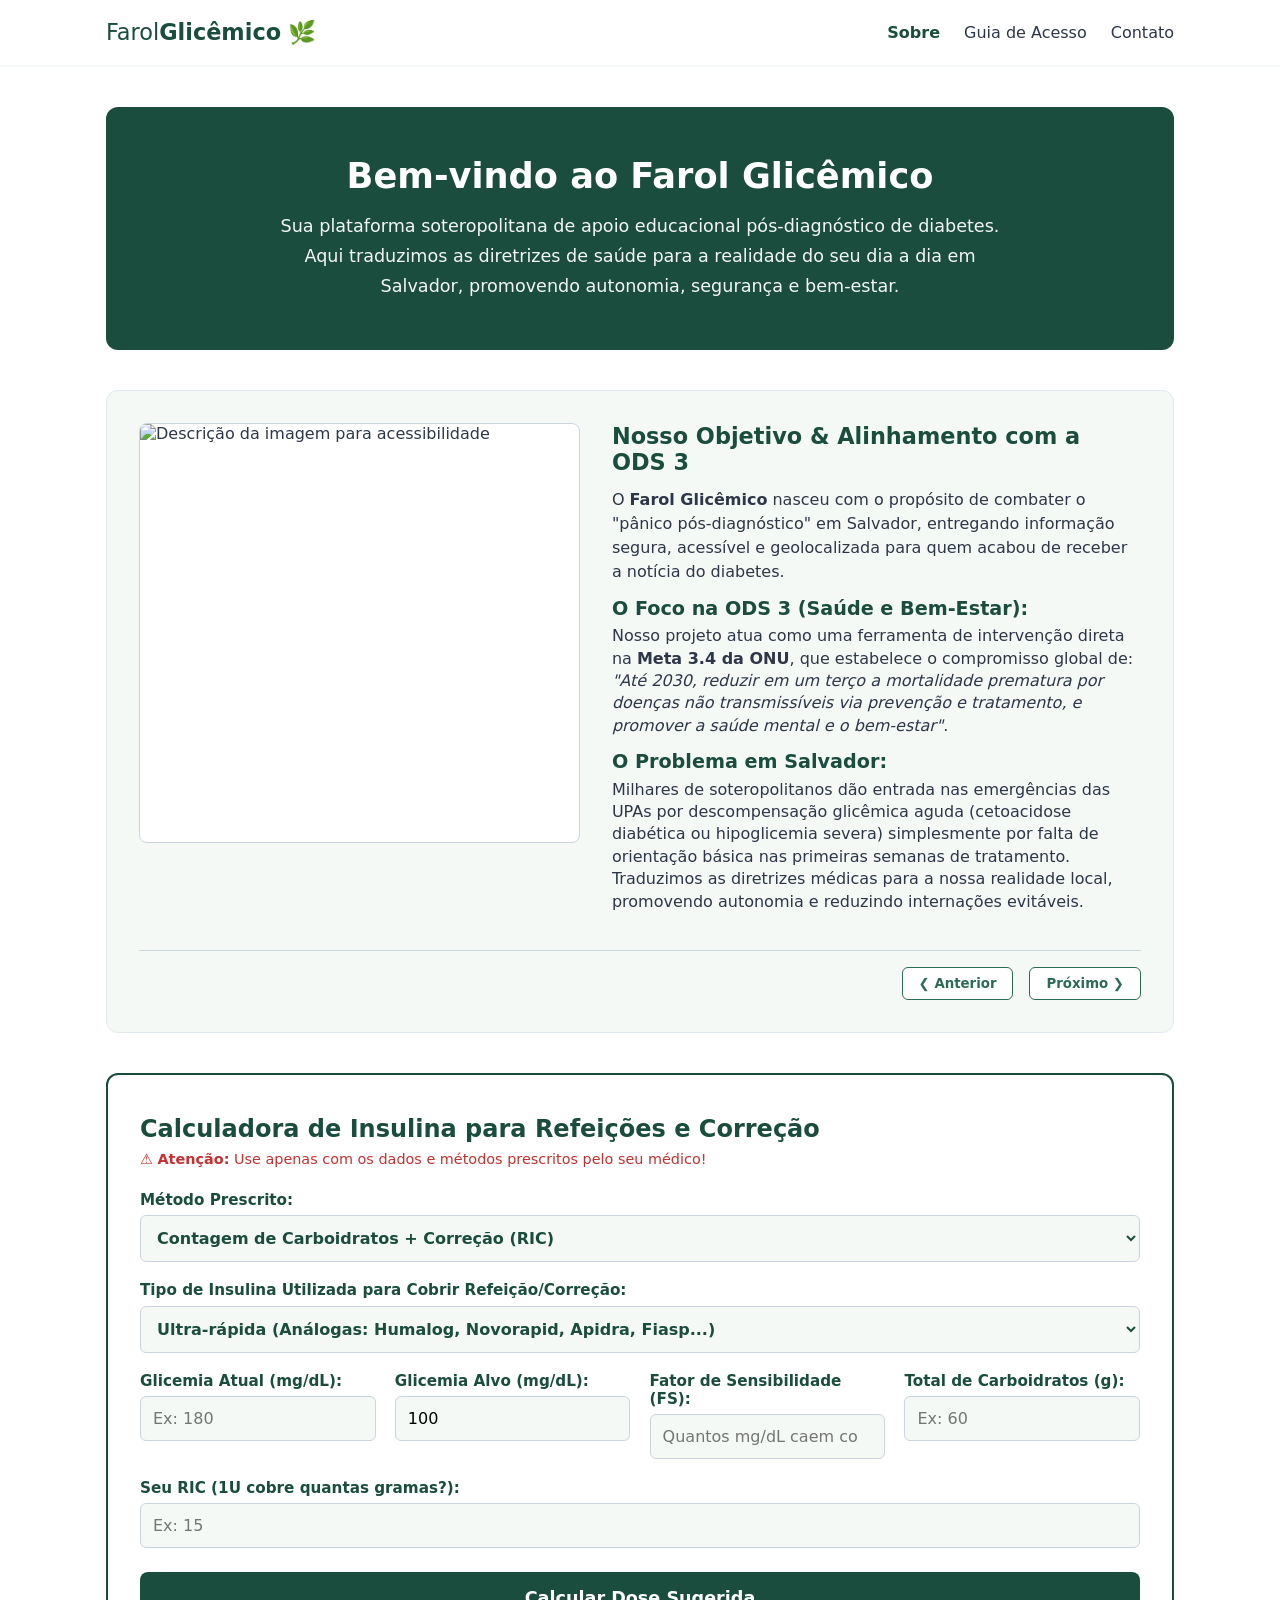
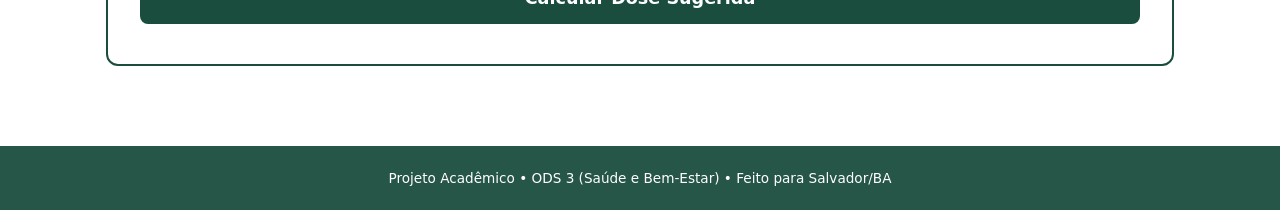
==== commit 12b33583: "refactor: reequilibra colunas dos slides movendo referências e condensando textos do slide 3" ====
--- a/index.html
+++ b/index.html
@@ -3,13 +3,13 @@
 <head>
     <meta charset="UTF-8">
     <meta name="viewport" content="width=device-width, initial-scale=1.0">
-    <title>GlicoSalva | Apoio ao Diabético em Salvador</title>
+    <title>Farol Glicêmico</title>
     <link rel="stylesheet" href="./css/style.css">
 </head>
 <body>
     <header>
         <nav class="navbar">
-            <div class="logo">Glico<strong>Salva</strong> 🌿</div>
+            <div class="logo">Farol<strong>Glicêmico</strong> 🌿</div>
             <ul class="nav-links">
                 <li><a href="index.html" class="active">Sobre</a></li>
                 <li><a href="./pages/sobre.html">Guia de Acesso</a></li>
@@ -21,7 +21,7 @@
     <main>
         <!-- Introdução do Site -->
         <section class="intro-section">
-            <h1>Bem-vindo ao GlicoSalva</h1>
+            <h1>Bem-vindo ao Farol Glicêmico</h1>
             <p>Sua plataforma soteropolitana de apoio educacional pós-diagnóstico de diabetes. Aqui traduzimos as diretrizes de saúde para a realidade do seu dia a dia em Salvador, promovendo autonomia, segurança e bem-estar.</p>
         </section>
 
@@ -38,7 +38,7 @@
                         <div class="slide-text">
                             <h3>Nosso Objetivo & Alinhamento com a ODS 3</h3>
                             <p style="font-size: 1.0rem; line-height: 1.5; margin-bottom: 0.8rem;">
-                                O <strong>GlicoSalva</strong> nasceu com o propósito de combater o "pânico pós-diagnóstico" em Salvador, entregando informação segura, acessível e geolocalizada para quem acabou de receber a notícia do diabetes.
+                                O <strong>Farol Glicêmico</strong> nasceu com o propósito de combater o "pânico pós-diagnóstico" em Salvador, entregando informação segura, acessível e geolocalizada para quem acabou de receber a notícia do diabetes.
                             </p>
                             
                             <h4>O Foco na ODS 3 (Saúde e Bem-Estar):</h4>
@@ -55,9 +55,17 @@
 
                     <!-- Slide 2: Guia Utilitário de Alimentação -->
                     <div class="slide" id="slide-2">
-                        <div class="slide-media">
-                            <img src="./img/alimentacao.jpg" alt="Descrição da imagem para acessibilidade">
-                        </div>
+                        <!-- Coluna da Esquerda: Imagem + Referências -->
+                        <div style="display: flex; flex-direction: column; gap: 1rem;">
+                            <div class="slide-media">
+                                <img src="./img/alimentacao.jpg" alt="Descrição da imagem para acessibilidade">
+                            </div>
+                            <p style="font-size: 1.0rem; line-height: 1.4; background: var(--branco); padding: 0.6rem; border-radius: 6px; border: 1px solid var(--cinza-borda); margin: 0;">
+                                📚 <strong>Fontes Científicas de Referência:</strong> <em>Directrizes da Sociedade Brasileira de Diabetes (SBD)</em> para Manejo Nutricional e <em>Manual de Contagem de Carboidratos para Pessoas com Diabetes</em> (Ministério da Saúde).
+                            </p>
+                        </div>
+
+                        <!-- Coluna da Direita: Textos -->
                         <div class="slide-text">
                             <!-- AVISO MÉDICO NO TOPO -->
                             <div style="background: #fff5f5; border-left: 4px solid #c53030; padding: 0.75rem; border-radius: 6px; margin-bottom: 1rem;">
@@ -73,7 +81,7 @@
                             
                             <h4>1. Industrializados e Açúcares Rápidos (Ação Imediata):</h4>
                             <ul style="margin-left: 1.0rem; font-size: 1.0rem; line-height: 1.5; margin-bottom: 0.8rem;">
-                                <li><strong>Açúcar Líquido (Corte Prioritário):</strong> Refrigerantes tradicionais, sucos de caixinha, chás adoçados e caldo de cana possuem absorção quase instantânea, causando picos severos de hiperglicemia. Substitua por água, chás sem açúcar ou versões Zero/Diet adequadas.</li>
+                                <li><strong>Açúcar Líquido (Corte Prioritário):</strong> Refrigerantes tradicionais, sucos de caixinha, chás adoçados e caldo de cana possuem absorção quase instantânea, causando picos severos de hiperglicemia. </li>
                                 <li><strong>Atenção aos Rótulos:</strong> Ultraprocessados (biscoitos, pães de forma, molhos prontos) escondem açúcares sob nomes técnicos como <em>maltodextrina</em>, <em>xarope de milho/glicose</em>, <em>dextrose</em> e <em>açúcar invertido</em>.</li>
                             </ul>
 
@@ -82,58 +90,55 @@
                                 <li><strong>A Regra dos "Carboidratos Vestidos":</strong> Alimentos como cuscuz, tapioca, beiju, aipim e arroz branco têm alto índice glicêmico se consumidos puros. Nunca os consuma isoladamente ("despidos"); combine-os sempre com fibras e proteínas (ex: ovos, queijo branco, frango desfiado, saladas cruas).</li>
                                 <li><strong>Estrutura do Prato Principal:</strong> Monte o almoço e jantar dividindo o prato em <strong>50% de vegetais não amiláceos</strong> (folhas, tomate, chuchu, abobrinha), <strong>25% de proteína</strong> (carnes magras, peixe, ovos) e <strong>25% de carboidrato complexo</strong>.</li>
                             </ul>
-
-                            <p style="font-size: 1.0rem; line-height: 1.4; background: var(--branco); padding: 0.6rem; border-radius: 6px; border: 1px solid var(--cinza-borda);">
-                                📚 <strong>Fontes Científicas de Referência:</strong> <em>Directrizes da Sociedade Brasileira de Diabetes (SBD)</em> para Manejo Nutricional e <em>Manual de Contagem de Carboidratos para Pessoas com Diabetes</em> (Ministério da Saúde).
-                            </p>
                         </div>
                     </div>
 
-                    <!-- Slide 3: Curiosidades Científicas e Fatos Essenciais -->
+                    <!-- Slide 3: Curiosidades Científicas e Fatos Essenciais (CONDENSADO) -->
                     <div class="slide" id="slide-3">
-                        <div class="slide-media">
-                            <img src="./img/insulina.png" alt="Descrição da imagem para acessibilidade">
-                        </div>
+                        <!-- Coluna da Esquerda: Imagem + Referências -->
+                        <div style="display: flex; flex-direction: column; gap: 1rem;">
+                            <div class="slide-media">
+                                <img src="./img/insulina.png" alt="Descrição da imagem para acessibilidade">
+                            </div>
+                            <p style="font-size: 1.0rem; line-height: 1.4; background: var(--branco); padding: 0.6rem; border-radius: 6px; border: 1px solid var(--cinza-borda); margin: 0;">
+                                📚 <strong>Fontes Científicas de Referência:</strong> <em>Diretrizes da Sociedade Brasileira de Diabetes (SBD) - Posicionamento Oficial sobre Conservação e Aplicação de Insulina</em>; e <em>Cadernos de Atenção Básica nº 36</em> do Ministério da Saúde.
+                            </p>
+                        </div>
+
+                        <!-- Coluna da Direita: Textos Resumidos e Diretos -->
                         <div class="slide-text">
                             <!-- AVISO NO TOPO -->
-                            <div style="background: #fff5f5; border-left: 4px solid #c53030; padding: 0.75rem; border-radius: 6px; margin-bottom: 1rem;">
+                            <div style="background: #fff5f5; border-left: 4px solid #c53030; padding: 0.75rem; border-radius: 6px; margin-bottom: 0.8rem;">
                                 <p style="font-size: 1.0rem; color: #9b2c2c; margin: 0; line-height: 1.4;">
-                                    🛑 <strong>Aviso Educacional:</strong> Estas informações seguem diretrizes científicas oficiais para esclarecer dúvidas comuns. Consulte sempre sua equipe médica para orientações personalizadas sobre o seu tipo específico de diabetes.
+                                    🛑 <strong>Aviso Educacional:</strong> Informações baseadas nas diretrizes oficiais. Consulte sempre sua médica para decisões sobre o seu tipo de tratamento.
                                 </p>
                             </div>
 
-                            <h3>Fatos Essenciais Que Todo Recém-Diagnosticado Precisa Saber</h3>
-                            <p style="font-size: 1.0rem; line-height: 1.5; margin-bottom: 0.8rem;">
-                                Conhecer a ciência por trás do tratamento evita erros no dia a dia e dá autonomia para lidar com imprevistos com segurança.
+                            <h3 style="margin-bottom: 0.5rem;">Fatos Essenciais Pós-Diagnóstico</h3>
+                            <p style="font-size: 1.0rem; line-height: 1.4; margin-bottom: 0.6rem;">
+                                Conhecer a ciência básica do tratamento evita erros rotineiros e traz segurança:
                             </p>
                             
-                            <h4>1. O Tempo da Insulina Faz Toda a Diferença:</h4>
+                            <h4>1. Tempo de Ação da Insulina:</h4>
+                            <ul style="margin-left: 1.2rem; font-size: 1.0rem; line-height: 1.4; margin-bottom: 0.6rem;">
+                                <li><strong>Ultra-rápidas:</strong> Agem em 5 a 15 min. Aplique imediatamente no início da refeição.</li>
+                                <li><strong>Rápidas (Regular):</strong> Agem em 30 a 45 min. Aplique com antecedência exata conforme prescrito para evitar picos ou hipoglicemia tardia.</li>
+                            </ul>
+
+                            <h4>2. Conservação no Calor de Salvador:</h4>
+                            <ul style="margin-left: 1.2rem; font-size: 1.0rem; line-height: 1.4; margin-bottom: 0.6rem;">
+                                <li><strong>Estoque (Fechadas):</strong> Na geladeira (2°C a 8°C), longe da porta e sem congelar.</li>
+                                <li><strong>Em Uso Diário:</strong> Em temperatura ambiente (até 30°C) por até 30 dias. Em dias muito quentes na capital, proteja do calor excessivo ou use bolsa térmica simples.</li>
+                            </ul>
+
+                            <h4>3. Rodízio de Aplicação:</h4>
                             <p style="font-size: 1.0rem; line-height: 1.4; margin-bottom: 0.6rem;">
-                                Aplicar a insulina no tempo errado em relação ao prato de comida anula seu efeito principal:
-                            </p>
-                            <ul style="margin-left: 1.2rem; font-size: 1.0rem; line-height: 1.4; margin-bottom: 0.8rem;">
-                                <li><strong>Insulinas Ultra-rápidas (Análogas):</strong> Começam a agir entre 5 e 15 minutos. Devem ser aplicadas imediatamente antes da primeira garfada para coincidir com o pico de digestão dos carboidratos.</li>
-                                <li><strong>Insulinas Rápidas (Regular):</strong> Levam de 30 a 45 minutos para iniciar a ação. Se aplicadas na hora exata de comer, a glicose subirá primeiro e a insulina só fará efeito muito depois, podendo causar hipoglicemia horas mais tarde.</li>
-                            </ul>
-
-                            <h4>2. Conservação da Insulina (O Calor de Salvador):</h4>
-                            <ul style="margin-left: 1.2rem; font-size: 1.0rem; line-height: 1.4; margin-bottom: 0.8rem;">
-                                <li><strong>Canetas/Frascos Fechados (Estoque):</strong> Devem ficar sempre na geladeira (entre 2°C e 8°C), preferencialmente nas prateleiras do meio ou inferior da porta para dentro. <em>Nunca guarde no congelador ou na porta da geladeira</em> (a variação de temperatura e o congelamento destroem a molécula).</li>
-                                <li><strong>Em Uso Diário:</strong> O frasco ou caneta que você está usando pode ficar fora da geladeira, em temperatura ambiente (até 30°C), por até 28 a 30 dias, protegido da luz solar direta. Em dias muito quentes na capital baiana, o uso de bolsas térmicas simples ou manter na geladeira e retirar minutos antes é recomendado para evitar desconforto térmico na aplicação.</li>
-                            </ul>
-
-                            <h4>3. Rodízio de Aplicação e a "Lipodistrofia":</h4>
-                            <p style="font-size: 1.0rem; line-height: 1.4; margin-bottom: 0.8rem;">
-                                Aplicar insulina sempre no mesmo pedaço da barriga ou coxa cria caroços de gordura debaixo da pele (lipodistrofia). Quando você aplica em cima desses caroços, a insulina fica presa e é absorvida de forma imprevisível. Revezar abdômen, coxas, braços e glúteos garante uma absorção estável.
-                            </p>
-
-                            <h4>4. A Famosa "Lua de Mel" do Diabetes:</h4>
-                            <p style="font-size: 1.0rem; line-height: 1.4; margin-bottom: 0.8rem;">
-                                Semanas ou meses após o início do tratamento com insulina no Diabetes Tipo 1, o pâncreas pode "descansar" e voltar a produzir pequenas quantidades de insulina temporariamente. As doses necessárias caem drasticamente. <em>Isso não significa a cura da doença</em>; é uma fase de remissão temporária que exige acompanhamento médico estrito para evitar hipoglicemias graves pela sobra de medicação.
-                            </p>
-
-                            <p style="font-size: 1.0rem; line-height: 1.4; background: var(--branco); padding: 0.6rem; border-radius: 6px; border: 1px solid var(--cinza-borda);">
-                                📚 <strong>Fontes Científicas de Referência:</strong> <em>Diretrizes da Sociedade Brasileira de Diabetes (SBD) - Posicionamento Oficial sobre Conservação e Aplicação de Insulina</em>; e <em>Cadernos de Atenção Básica nº 36 (Estratégias para o Cuidado da Pessoa com Doença Crônica: Diabetes Mellitus)</em> do Ministério da Saúde.
+                                Revezar os locais (abdômen, coxas, braços e glúteos) impede o surgimento de caroços de gordura sob a pele (lipodistrofia), que bloqueiam e desregulam a absorção da insulina.
+                            </p>
+
+                            <h4>4. A "Lua de Mel" do Diabetes:</h4>
+                            <p style="font-size: 1.0rem; line-height: 1.4; margin-bottom: 0.2rem;">
+                                Fase inicial onde o pâncreas volta temporariamente a produzir um pouco de insulina e as doses caem. É uma remissão passageira e <em>não significa cura</em>.
                             </p>
                         </div>
                     </div>
